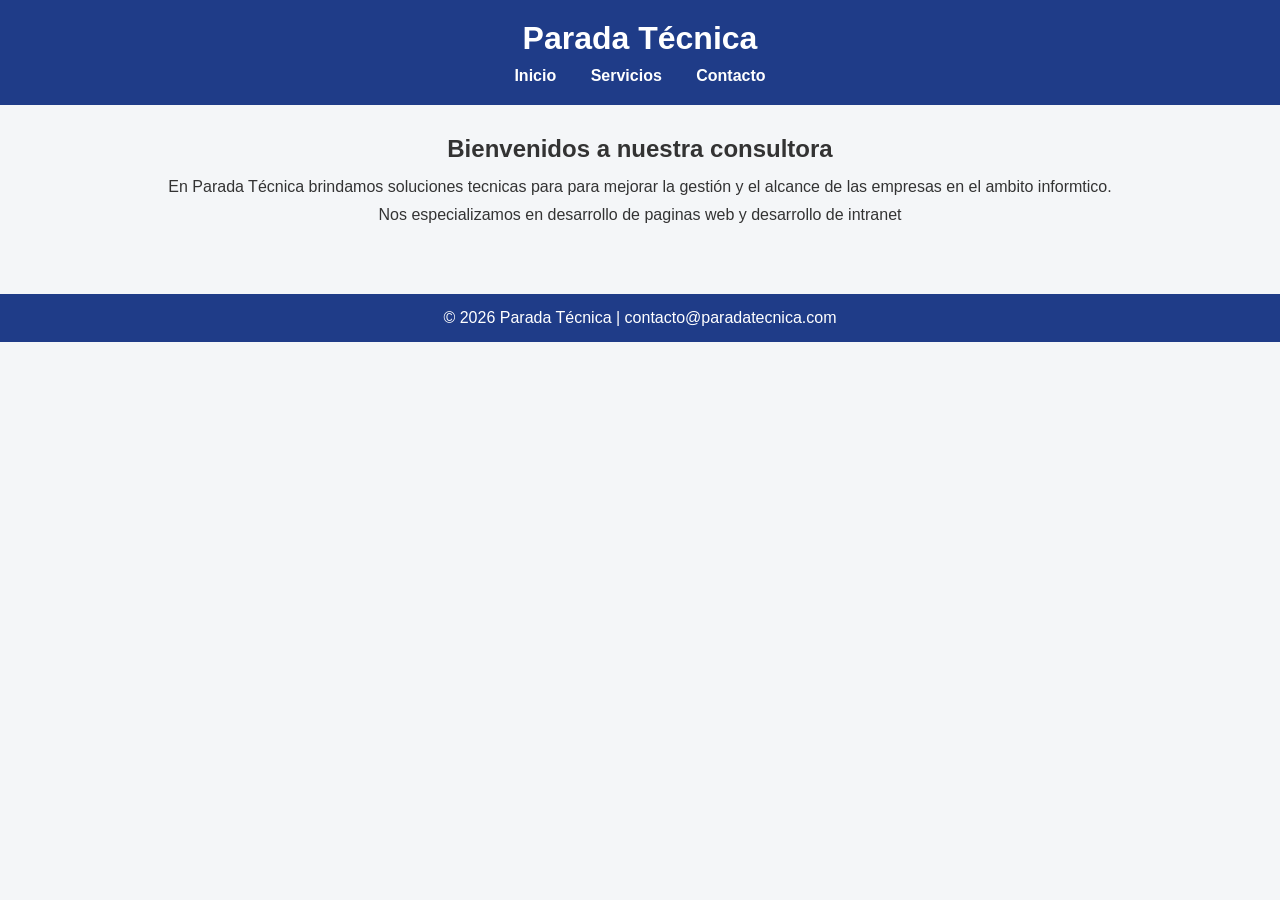
==== index.html @ 06fbade6 "Rename Index to index.html" ====
<!DOCTYPE html>
    <html lang="es">
        <head>
            <meta charset="UTF-8">
            <meta name="viewport" content="width=device-width, initial-scale=1.0">
            <title>Parada Técnica - Inicio</title>
           <link rel="stylesheet" href="styles.css">
        </head>
        <body>
            <header>
                <h1>Parada Técnica</h1>
                <nav>
                    <ul>
                        <li><a href="index.html">Inicio</a></li>
                        <li><a href="servicios.html">Servicios</a></li>
                        <li><a href="contacto.html">Contacto</a></li>
                    </ul>
                </nav>
            </header>

            <main>
                <h2>Bienvenidos a nuestra consultora</h2>
                <p>En Parada Técnica brindamos soluciones tecnicas para para mejorar la gestión y el alcance de las empresas en el ambito informtico.</p>
                <p>Nos especializamos en desarrollo de paginas web y desarrollo de intranet</p>
            </main>

            <footer>
                <p>© 2026 Parada Técnica | contacto@paradatecnica.com</p>
            </footer>

        </body>
</html>
---- styles.css ----
/* Reset */
* {
    margin: 0;
    padding: 0;
    box-sizing: border-box;
}

/* General */
body {
    font-family: Arial, sans-serif;
    background-color: #f4f6f8;
    color: #333;
}

/* Header */
header {
    background-color: #1f3c88;
    color: white;
    text-align: center;
    padding: 20px;
}

/* Navegación */
nav ul {
    list-style: none;
    margin-top: 10px;
}

nav ul li {
    display: inline;
    margin: 0 15px;
}

nav ul li a {
    color: white;
    text-decoration: none;
    font-weight: bold;
}

nav ul li a:hover {
    text-decoration: underline;
}

/* Contenido */
main {
    padding: 30px;
    text-align: center;
}

main h2 {
    margin-bottom: 15px;
}

main p, main ul {
    margin-bottom: 10px;
}

/* Footer */
footer {
    background-color: #1f3c88;
    color: white;
    text-align: center;
    padding: 15px;
    margin-top: 30px;
}
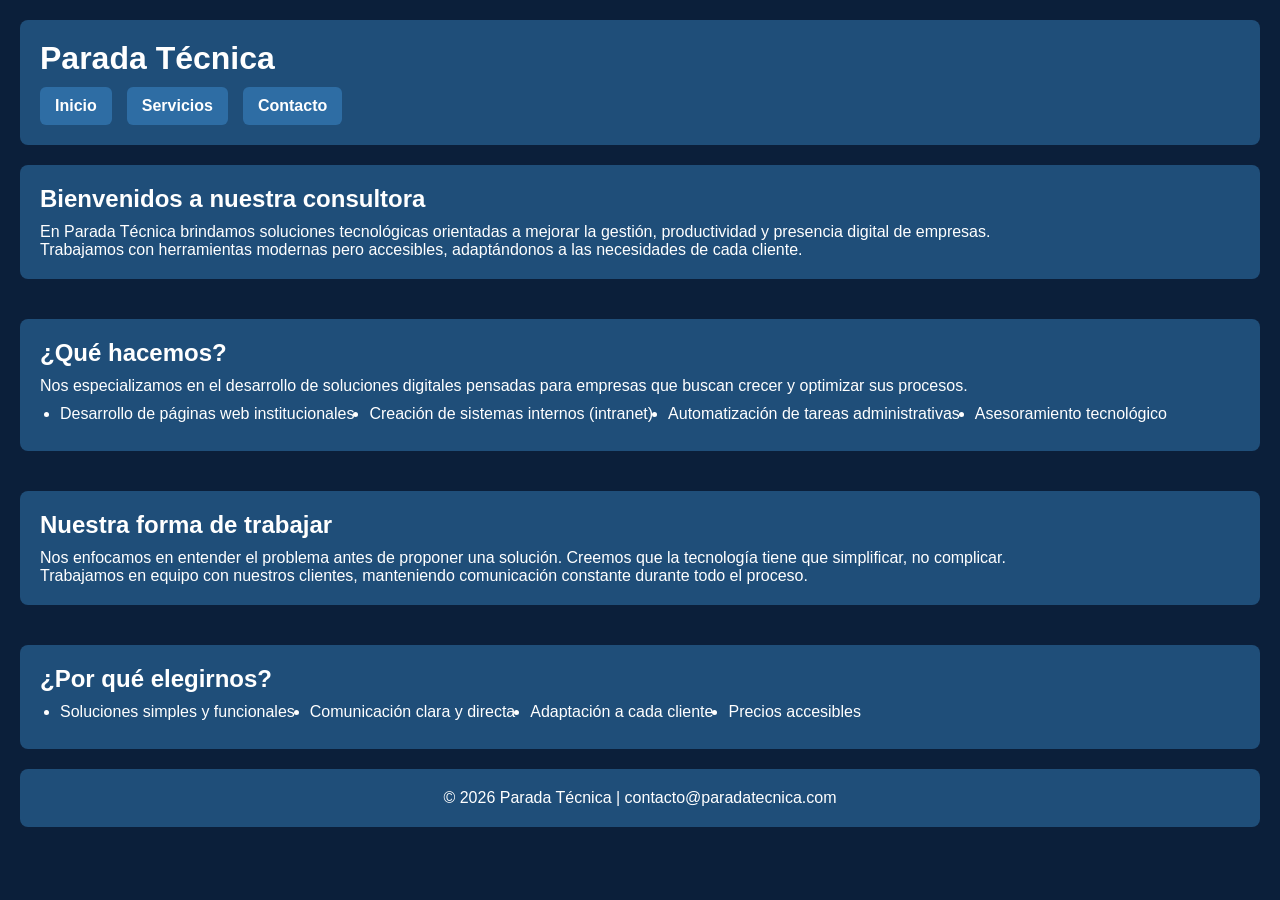
==== commit 3ca35413: "agregandole mas info a cada archivo, tocando pocas lineas del css" ====
--- a/index.html
+++ b/index.html
@@ -18,12 +18,40 @@
                 </nav>
             </header>
 
-            <main>
-                <h2>Bienvenidos a nuestra consultora</h2>
-                <p>En Parada Técnica brindamos soluciones tecnicas para para mejorar la gestión y el alcance de las empresas en el ambito informtico.</p>
-                <p>Nos especializamos en desarrollo de paginas web y desarrollo de intranet</p>
-            </main>
+           <main>
+    <section>
+        <h2>Bienvenidos a nuestra consultora</h2>
+        <p>En Parada Técnica brindamos soluciones tecnológicas orientadas a mejorar la gestión, productividad y presencia digital de empresas.</p>
+        <p>Trabajamos con herramientas modernas pero accesibles, adaptándonos a las necesidades de cada cliente.</p>
+    </section>
 
+    <section>
+        <h2>¿Qué hacemos?</h2>
+        <p>Nos especializamos en el desarrollo de soluciones digitales pensadas para empresas que buscan crecer y optimizar sus procesos.</p>
+        <ul>
+            <li>Desarrollo de páginas web institucionales</li>
+            <li>Creación de sistemas internos (intranet)</li>
+            <li>Automatización de tareas administrativas</li>
+            <li>Asesoramiento tecnológico</li>
+        </ul>
+    </section>
+
+    <section>
+        <h2>Nuestra forma de trabajar</h2>
+        <p>Nos enfocamos en entender el problema antes de proponer una solución. Creemos que la tecnología tiene que simplificar, no complicar.</p>
+        <p>Trabajamos en equipo con nuestros clientes, manteniendo comunicación constante durante todo el proceso.</p>
+    </section>
+
+    <section>
+        <h2>¿Por qué elegirnos?</h2>
+        <ul>
+            <li>Soluciones simples y funcionales</li>
+            <li>Comunicación clara y directa</li>
+            <li>Adaptación a cada cliente</li>
+            <li>Precios accesibles</li>
+        </ul>
+    </section>
+</main>
             <footer>
                 <p>© 2026 Parada Técnica | contacto@paradatecnica.com</p>
             </footer>
--- a/styles.css
+++ b/styles.css
@@ -5,61 +5,183 @@
     box-sizing: border-box;
 }
 
-/* General */
+/* MAIN */
+main {
+    display: flex;
+    flex-direction: column;
+    gap: 20px;
+}
+
+/* SECCIONES */
+section {
+    background-color: #1f4e79;
+    padding: 15px;
+    border-radius: 8px;
+}
+
+/* SUBTITULOS */
+h3 {
+    margin-bottom: 8px;
+}
+
+
+/* Fondo general */
 body {
     font-family: Arial, sans-serif;
-    background-color: #f4f6f8;
-    color: #333;
-}
-
-/* Header */
-header {
-    background-color: #1f3c88;
-    color: white;
-    text-align: center;
+    background-color: #0b1f3a; /* azul oscuro */
+    color: #ffffff;
     padding: 20px;
 }
 
-/* Navegación */
-nav ul {
+/* Bloques principales */
+header, section, footer {
+    background-color: #1f4e79; /* azul más claro */
+    padding: 20px;
+    margin-bottom: 20px;
+    border-radius: 8px;
+}
+
+/* Títulos */
+h1, h2 {
+    margin-bottom: 10px;
+}
+
+/* NAV tipo solapas */
+ul {
     list-style: none;
+    display: flex;
+    gap: 15px;
     margin-top: 10px;
 }
 
-nav ul li {
-    display: inline;
-    margin: 0 15px;
+/* Botones del menú */
+li a {
+    display: block;
+    background-color: #2e6da4;
+    padding: 10px 15px;
+    border-radius: 6px;
+    color: white !important; /* evita violeta */
+    text-decoration: none;
+    font-weight: bold;
+    transition: 0.3s;
 }
 
-nav ul li a {
-    color: white;
-    text-decoration: none;
-    font-weight: bold;
+/* Hover */
+li a:hover {
+    background-color: #64ffda;
+    color: #0b1f3a !important;
 }
 
-nav ul li a:hover {
-    text-decoration: underline;
-}
-
-/* Contenido */
-main {
-    padding: 30px;
-    text-align: center;
-}
-
-main h2 {
-    margin-bottom: 15px;
-}
-
-main p, main ul {
-    margin-bottom: 10px;
+/* Evitar links violetas globalmente */
+a:visited {
+    color: white !important;
 }
 
 /* Footer */
 footer {
-    background-color: #1f3c88;
-    color: white;
     text-align: center;
-    padding: 15px;
-    margin-top: 30px;
 }
+/* Reset */
+* {
+    margin: 0;
+    padding: 0;
+    box-sizing: border-box;
+}
+
+/* Fondo general */
+body {
+    font-family: Arial, sans-serif;
+    background-color: #0b1f3a; /* azul oscuro */
+    color: #ffffff;
+    padding: 20px;
+}
+
+/* Bloques principales */
+header, section, footer {
+    background-color: #1f4e79; /* azul más claro */
+    padding: 20px;
+    margin-bottom: 20px;
+    border-radius: 8px;
+}
+
+/* Títulos */
+h1, h2 {
+    margin-bottom: 10px;
+}
+
+/* ========================= */
+/* NAV (MENÚ HORIZONTAL) */
+/* ========================= */
+nav ul {
+    list-style: none;
+    display: flex;
+    gap: 15px;
+    margin-top: 10px;
+}
+
+/* Botones del menú */
+nav li a {
+    display: block;
+    background-color: #2e6da4;
+    padding: 10px 15px;
+    border-radius: 6px;
+    color: white !important;
+    text-decoration: none;
+    font-weight: bold;
+    transition: 0.3s;
+}
+
+/* Hover menú */
+nav li a:hover {
+    background-color: #64ffda;
+    color: #0b1f3a !important;
+}
+
+/* ========================= */
+/* LISTAS EN CONTENIDO */
+/* ========================= */
+section ul {
+    list-style: disc;
+    padding-left: 20px;
+    margin-top: 10px;
+}
+
+/* Items uno debajo del otro */
+section li {
+    margin-bottom: 8px;
+}
+
+/* ========================= */
+/* LINKS (NO VIOLETA) */
+/* ========================= */
+a {
+    color: white !important;
+    text-decoration: none;
+}
+
+a:visited {
+    color: white !important;
+}
+
+a:hover {
+    color: #64ffda !important;
+}
+
+a:active {
+    color: white !important;
+}
+
+/* Footer */
+footer {
+    text-align: center;
+}
+
+
+/* Links dentro del contenido (no menú) */
+.link-contacto {
+    background-color: transparent;
+    padding: 0;
+    font-weight: normal;
+    text-decoration: underline;
+}
+
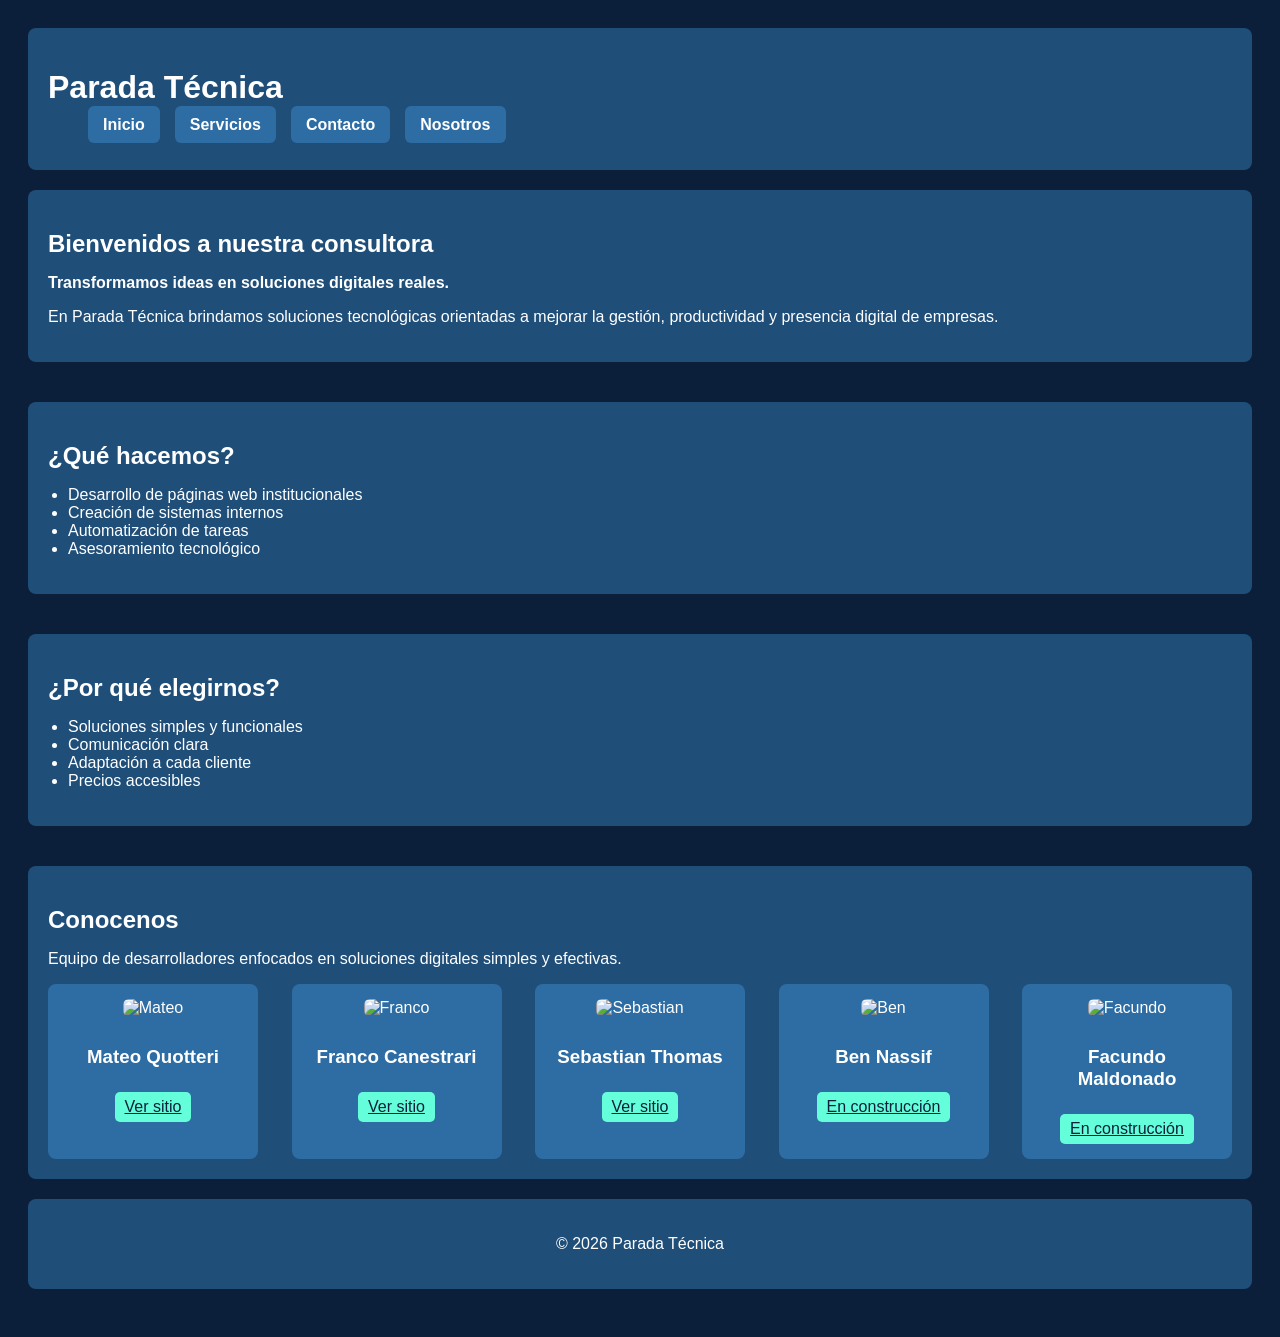
==== commit 86d7926e: "sumando contenido al html, agregando displays e imagenes, faltan links de 2 integrantes e imagenes p" ====
--- a/index.html
+++ b/index.html
@@ -1,60 +1,97 @@
 <!DOCTYPE html>
-    <html lang="es">
-        <head>
-            <meta charset="UTF-8">
-            <meta name="viewport" content="width=device-width, initial-scale=1.0">
-            <title>Parada Técnica - Inicio</title>
-           <link rel="stylesheet" href="styles.css">
-        </head>
-        <body>
-            <header>
-                <h1>Parada Técnica</h1>
-                <nav>
-                    <ul>
-                        <li><a href="index.html">Inicio</a></li>
-                        <li><a href="servicios.html">Servicios</a></li>
-                        <li><a href="contacto.html">Contacto</a></li>
-                    </ul>
-                </nav>
-            </header>
+<html lang="es">
+<head>
+    <meta charset="UTF-8">
+    <meta name="viewport" content="width=device-width, initial-scale=1.0">
+    <title>Parada Técnica - Inicio</title>
+    <link rel="stylesheet" href="styles.css">
+</head>
+<body>
 
-           <main>
+<header>
+    <h1>Parada Técnica</h1>
+    <nav>
+        <ul>
+            <li><a href="index.html">Inicio</a></li>
+            <li><a href="servicios.html">Servicios</a></li>
+            <li><a href="contacto.html">Contacto</a></li>
+            <li><a href="#nosotros">Nosotros</a></li>
+        </ul>
+    </nav>
+</header>
+
+<main>
+
     <section>
         <h2>Bienvenidos a nuestra consultora</h2>
+        <p><strong>Transformamos ideas en soluciones digitales reales.</strong></p>
         <p>En Parada Técnica brindamos soluciones tecnológicas orientadas a mejorar la gestión, productividad y presencia digital de empresas.</p>
-        <p>Trabajamos con herramientas modernas pero accesibles, adaptándonos a las necesidades de cada cliente.</p>
     </section>
 
     <section>
         <h2>¿Qué hacemos?</h2>
-        <p>Nos especializamos en el desarrollo de soluciones digitales pensadas para empresas que buscan crecer y optimizar sus procesos.</p>
         <ul>
             <li>Desarrollo de páginas web institucionales</li>
-            <li>Creación de sistemas internos (intranet)</li>
-            <li>Automatización de tareas administrativas</li>
+            <li>Creación de sistemas internos</li>
+            <li>Automatización de tareas</li>
             <li>Asesoramiento tecnológico</li>
         </ul>
-    </section>
-
-    <section>
-        <h2>Nuestra forma de trabajar</h2>
-        <p>Nos enfocamos en entender el problema antes de proponer una solución. Creemos que la tecnología tiene que simplificar, no complicar.</p>
-        <p>Trabajamos en equipo con nuestros clientes, manteniendo comunicación constante durante todo el proceso.</p>
     </section>
 
     <section>
         <h2>¿Por qué elegirnos?</h2>
         <ul>
             <li>Soluciones simples y funcionales</li>
-            <li>Comunicación clara y directa</li>
+            <li>Comunicación clara</li>
             <li>Adaptación a cada cliente</li>
             <li>Precios accesibles</li>
         </ul>
     </section>
+
+    <section id="nosotros">
+        <h2>Conocenos</h2>
+        <p>Equipo de desarrolladores enfocados en soluciones digitales simples y efectivas.</p>
+
+        <div class="equipo">
+
+            <div class="miembro">
+                <img src="./img/mateo.jpg" alt="Mateo">
+                <h3>Mateo Quotteri</h3>
+                <a href="https://mateoquotteri.github.io/Clase2-Mateo/" target="_blank">Ver sitio</a>
+            </div>
+
+            <div class="miembro">
+                <img src="img/franco.jpg" alt="Franco">
+                <h3>Franco Canestrari</h3>
+                <a href="https://canestrarifranco.github.io/Clase-2-Canestrari/" target="_blank">Ver sitio</a>
+            </div>
+
+            <div class="miembro">
+                <img src="img/seba.jpg" alt="Sebastian">
+                <h3>Sebastian Thomas</h3>
+                <a href="https://sebastianthomas98.github.io/clase2-Thomas/" target="_blank">Ver sitio</a>
+            </div>
+
+            <div class="miembro">
+                <img src="img/placeholder.jpg" alt="Ben">
+                <h3>Ben Nassif</h3>
+                <a href="#">En construcción</a>
+            </div>
+
+            <div class="miembro">
+                <img src="img/placeholder.jpg" alt="Facundo">
+                <h3>Facundo Maldonado</h3>
+                <a href="#">En construcción</a>
+            </div>
+
+        </div>
+    </section>
+
 </main>
-            <footer>
-                <p>© 2026 Parada Técnica | contacto@paradatecnica.com</p>
-            </footer>
 
-        </body>
-</html>
+<footer>
+    <p>© 2026 Parada Técnica</p>
+</footer>
+
+</body>
+</html>
--- a/styles.css
+++ b/styles.css
@@ -1,117 +1,31 @@
-/* Reset */
-* {
-    margin: 0;
-    padding: 0;
-    box-sizing: border-box;
+
+
+body {
+    font-family: Arial, sans-serif;
+    background-color: #0b1f3a;
+    color: white;
+    padding: 20px;
 }
 
-/* MAIN */
+header, section, footer {
+    background-color: #1f4e79;
+    padding: 20px;
+    margin-bottom: 20px;
+    border-radius: 8px;
+}
+
+
 main {
     display: flex;
     flex-direction: column;
     gap: 20px;
 }
 
-/* SECCIONES */
-section {
-    background-color: #1f4e79;
-    padding: 15px;
-    border-radius: 8px;
-}
 
-/* SUBTITULOS */
-h3 {
-    margin-bottom: 8px;
-}
+h1, h2 {
+    margin-bottom: 10px;}
 
 
-/* Fondo general */
-body {
-    font-family: Arial, sans-serif;
-    background-color: #0b1f3a; /* azul oscuro */
-    color: #ffffff;
-    padding: 20px;
-}
-
-/* Bloques principales */
-header, section, footer {
-    background-color: #1f4e79; /* azul más claro */
-    padding: 20px;
-    margin-bottom: 20px;
-    border-radius: 8px;
-}
-
-/* Títulos */
-h1, h2 {
-    margin-bottom: 10px;
-}
-
-/* NAV tipo solapas */
-ul {
-    list-style: none;
-    display: flex;
-    gap: 15px;
-    margin-top: 10px;
-}
-
-/* Botones del menú */
-li a {
-    display: block;
-    background-color: #2e6da4;
-    padding: 10px 15px;
-    border-radius: 6px;
-    color: white !important; /* evita violeta */
-    text-decoration: none;
-    font-weight: bold;
-    transition: 0.3s;
-}
-
-/* Hover */
-li a:hover {
-    background-color: #64ffda;
-    color: #0b1f3a !important;
-}
-
-/* Evitar links violetas globalmente */
-a:visited {
-    color: white !important;
-}
-
-/* Footer */
-footer {
-    text-align: center;
-}
-/* Reset */
-* {
-    margin: 0;
-    padding: 0;
-    box-sizing: border-box;
-}
-
-/* Fondo general */
-body {
-    font-family: Arial, sans-serif;
-    background-color: #0b1f3a; /* azul oscuro */
-    color: #ffffff;
-    padding: 20px;
-}
-
-/* Bloques principales */
-header, section, footer {
-    background-color: #1f4e79; /* azul más claro */
-    padding: 20px;
-    margin-bottom: 20px;
-    border-radius: 8px;
-}
-
-/* Títulos */
-h1, h2 {
-    margin-bottom: 10px;
-}
-
-/* ========================= */
-/* NAV (MENÚ HORIZONTAL) */
-/* ========================= */
 nav ul {
     list-style: none;
     display: flex;
@@ -119,69 +33,83 @@
     margin-top: 10px;
 }
 
-/* Botones del menú */
-nav li a {
-    display: block;
+nav a {
     background-color: #2e6da4;
     padding: 10px 15px;
     border-radius: 6px;
-    color: white !important;
     text-decoration: none;
+    color: white;
     font-weight: bold;
-    transition: 0.3s;
+    list-style: none;
 }
 
-/* Hover menú */
-nav li a:hover {
+nav a:hover {
     background-color: #64ffda;
-    color: #0b1f3a !important;
+    color: #0b1f3a;
 }
 
-/* ========================= */
-/* LISTAS EN CONTENIDO */
-/* ========================= */
+
+
+
 section ul {
-    list-style: disc;
     padding-left: 20px;
-    margin-top: 10px;
 }
 
-/* Items uno debajo del otro */
-section li {
-    margin-bottom: 8px;
+.equipo {
+    display: flex;
+    flex-wrap: wrap;
+    gap: 15px;
+    margin-top: 15px;
+    justify-content: space-between;
 }
 
-/* ========================= */
-/* LINKS (NO VIOLETA) */
-/* ========================= */
-a {
-    color: white !important;
-    text-decoration: none;
+.miembro {
+    background-color: #2e6da4;
+    padding: 15px;
+    border-radius: 8px;
+    width: 180px;
+    text-align: center;
 }
 
-a:visited {
-    color: white !important;
+.miembro img {
+    width: 100%;
+    border-radius: 6px;
+    margin-bottom: 10px;
 }
 
-a:hover {
-    color: #64ffda !important;
+.miembro a {
+    display: inline-block;
+    margin-top: 5px;
+    padding: 6px 10px;
+    background-color: #64ffda;
+    color: #0b1f3a;
+    border-radius: 5px;
 }
 
-a:active {
-    color: white !important;
-}
 
-/* Footer */
 footer {
     text-align: center;
 }
 
+.link-contacto{
+    color: white;
+    font: bold;
+   
 
-/* Links dentro del contenido (no menú) */
-.link-contacto {
-    background-color: transparent;
-    padding: 0;
-    font-weight: normal;
-    text-decoration: underline;
 }
 
+@media (max-width: 600px) {
+    nav ul {
+        flex-direction: column;
+        align-items: center;
+    }
+
+    .equipo {
+        justify-content: center;
+    }
+
+    .miembro {
+        width: 100%;
+        max-width: 250px;
+    }
+}
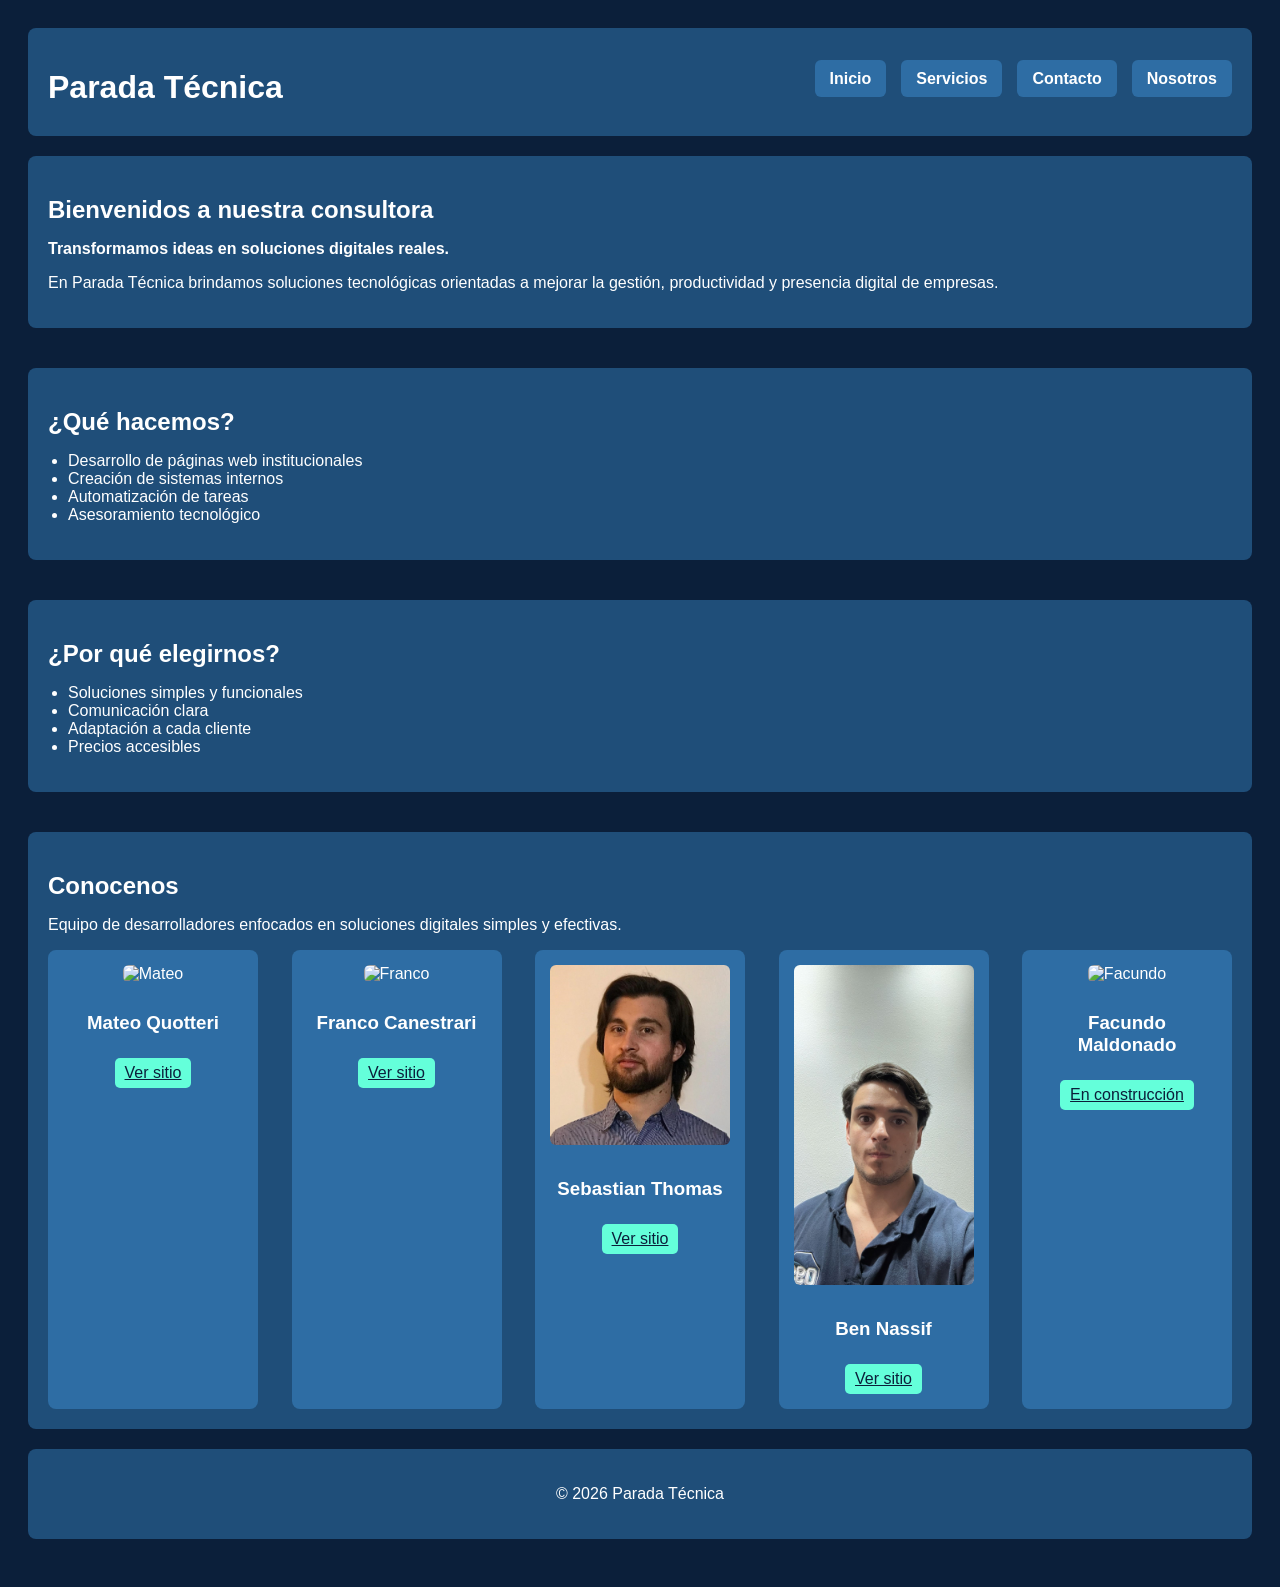
==== commit 2be8c988: "sumando detalles al css - haciendo al header responsive + fotos de ben y sebastian" ====
--- a/index.html
+++ b/index.html
@@ -67,15 +67,15 @@
             </div>
 
             <div class="miembro">
-                <img src="img/seba.jpg" alt="Sebastian">
+                <img src="img/SEBASTIAN.jpeg" alt="Sebastian">
                 <h3>Sebastian Thomas</h3>
                 <a href="https://sebastianthomas98.github.io/clase2-Thomas/" target="_blank">Ver sitio</a>
             </div>
 
             <div class="miembro">
-                <img src="img/placeholder.jpg" alt="Ben">
+                <img src="img/ben.jpeg" alt="Ben">
                 <h3>Ben Nassif</h3>
-                <a href="#">En construcción</a>
+                <a href="https://bennassiff.github.io/Clase-2-ben/" target="_blank">Ver sitio</a>
             </div>
 
             <div class="miembro">
--- a/styles.css
+++ b/styles.css
@@ -1,5 +1,3 @@
-
-
 body {
     font-family: Arial, sans-serif;
     background-color: #0b1f3a;
@@ -14,6 +12,13 @@
     border-radius: 8px;
 }
 
+header {
+    display: flex;
+    justify-content: space-between;
+    align-items: center;
+    flex-wrap: wrap;
+    gap: 10px;
+}
 
 main {
     display: flex;
@@ -21,10 +26,9 @@
     gap: 20px;
 }
 
-
 h1, h2 {
-    margin-bottom: 10px;}
-
+    margin-bottom: 10px;
+}
 
 nav ul {
     list-style: none;
@@ -47,9 +51,6 @@
     background-color: #64ffda;
     color: #0b1f3a;
 }
-
-
-
 
 section ul {
     padding-left: 20px;
@@ -86,23 +87,47 @@
     border-radius: 5px;
 }
 
-
 footer {
     text-align: center;
 }
 
-.link-contacto{
+.link-contacto {
     color: white;
-    font: bold;
-   
-
+    font-weight: bold;
 }
 
 @media (max-width: 600px) {
+     header {
+        flex-direction: column;
+        align-items: stretch;
+        text-align: center;
+        padding: 5px;
+        background-color: transparent;
+    }
+
+    header h1 {
+        margin-bottom: 5px;
+    }
+
+    nav {
+        width: 100%;
+    }
+
     nav ul {
-        flex-direction: column;
-        align-items: center;
+        flex-direction: row;
+        padding: 0;
+        width: 100%;
     }
+
+    nav li {
+        width: 40%;
+    }
+
+    nav a {
+        width: 100%;
+        padding: 5px;
+    }
+
 
     .equipo {
         justify-content: center;
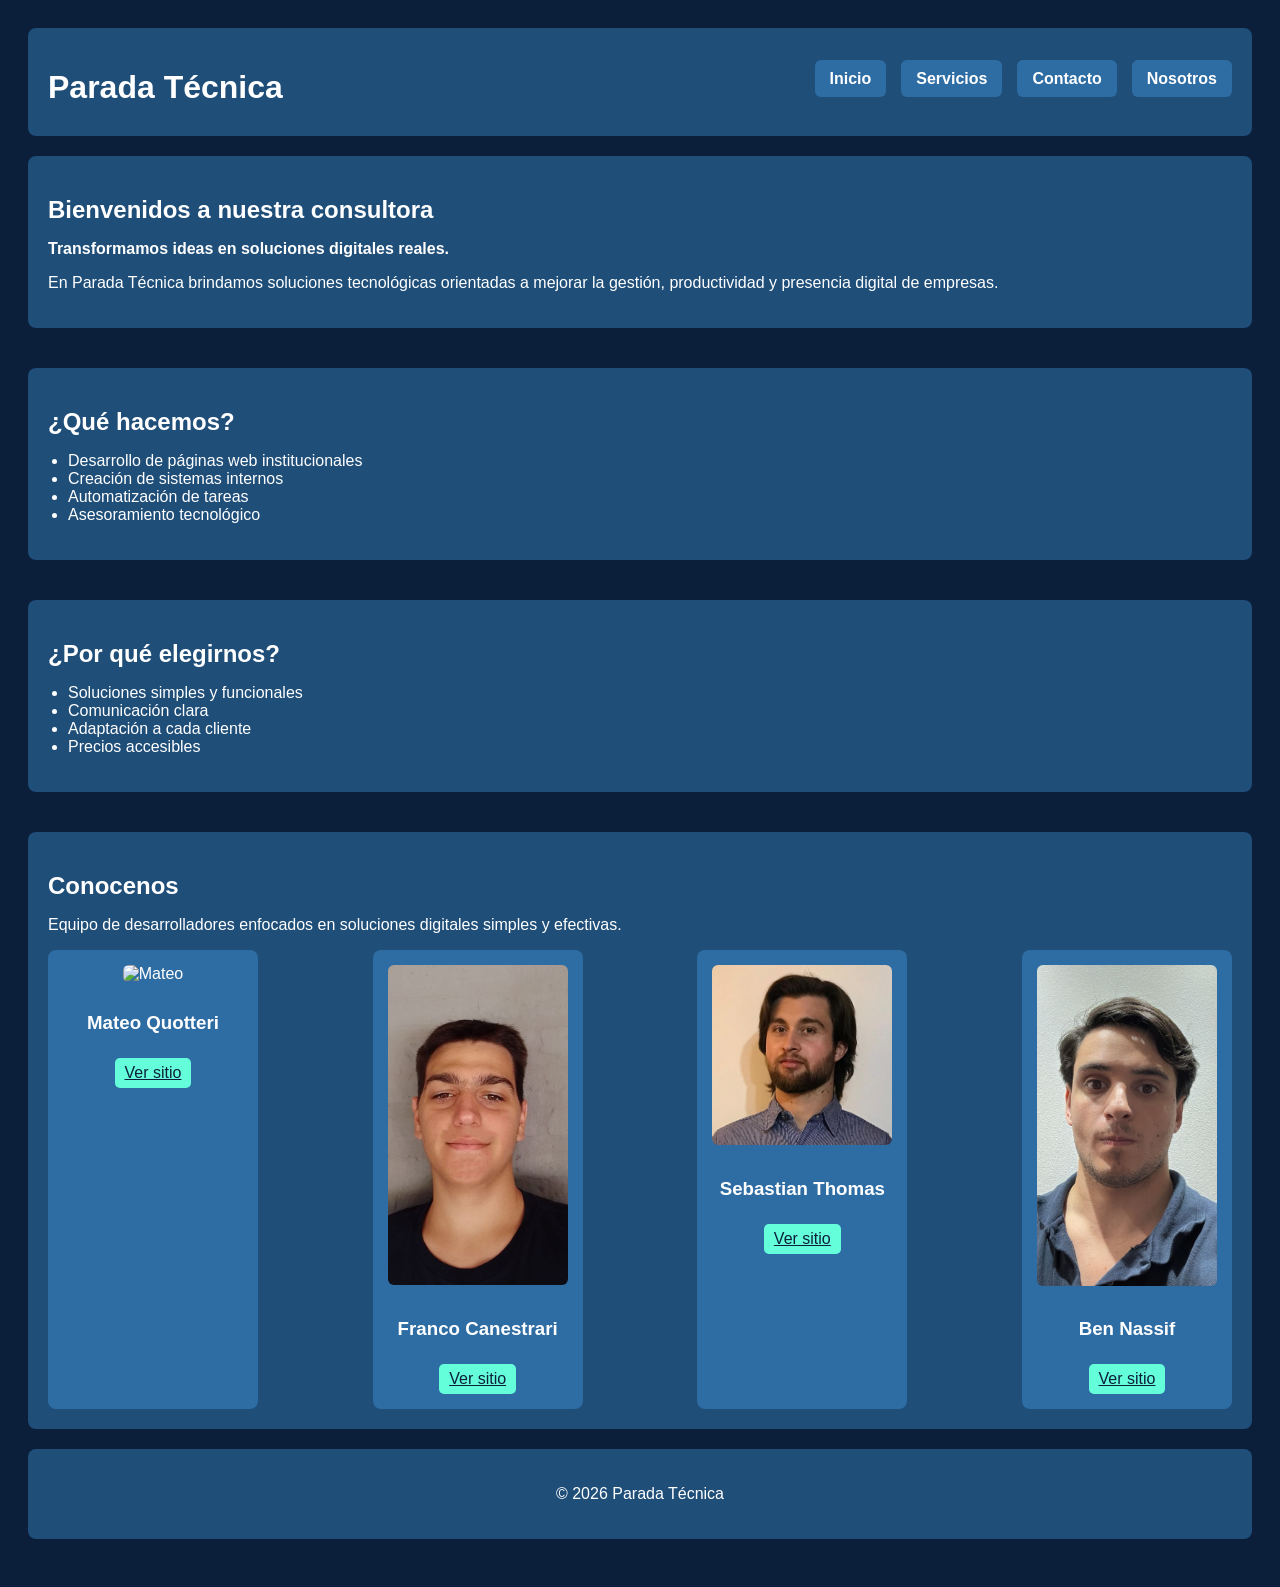
==== commit 5dbb10db: "sumando fotos frnaco" ====
--- a/index.html
+++ b/index.html
@@ -61,9 +61,9 @@
             </div>
 
             <div class="miembro">
-                <img src="img/franco.jpg" alt="Franco">
+                <img src="img/franco.jpeg" alt="Franco">
                 <h3>Franco Canestrari</h3>
-                <a href="https://canestrarifranco.github.io/Clase-2-Canestrari/" target="_blank">Ver sitio</a>
+                <a href="https://canestrarifranco.github.io/Franco-Canestrari/" target="_blank">Ver sitio</a>
             </div>
 
             <div class="miembro">
@@ -78,11 +78,7 @@
                 <a href="https://bennassiff.github.io/Clase-2-ben/" target="_blank">Ver sitio</a>
             </div>
 
-            <div class="miembro">
-                <img src="img/placeholder.jpg" alt="Facundo">
-                <h3>Facundo Maldonado</h3>
-                <a href="#">En construcción</a>
-            </div>
+        
 
         </div>
     </section>
